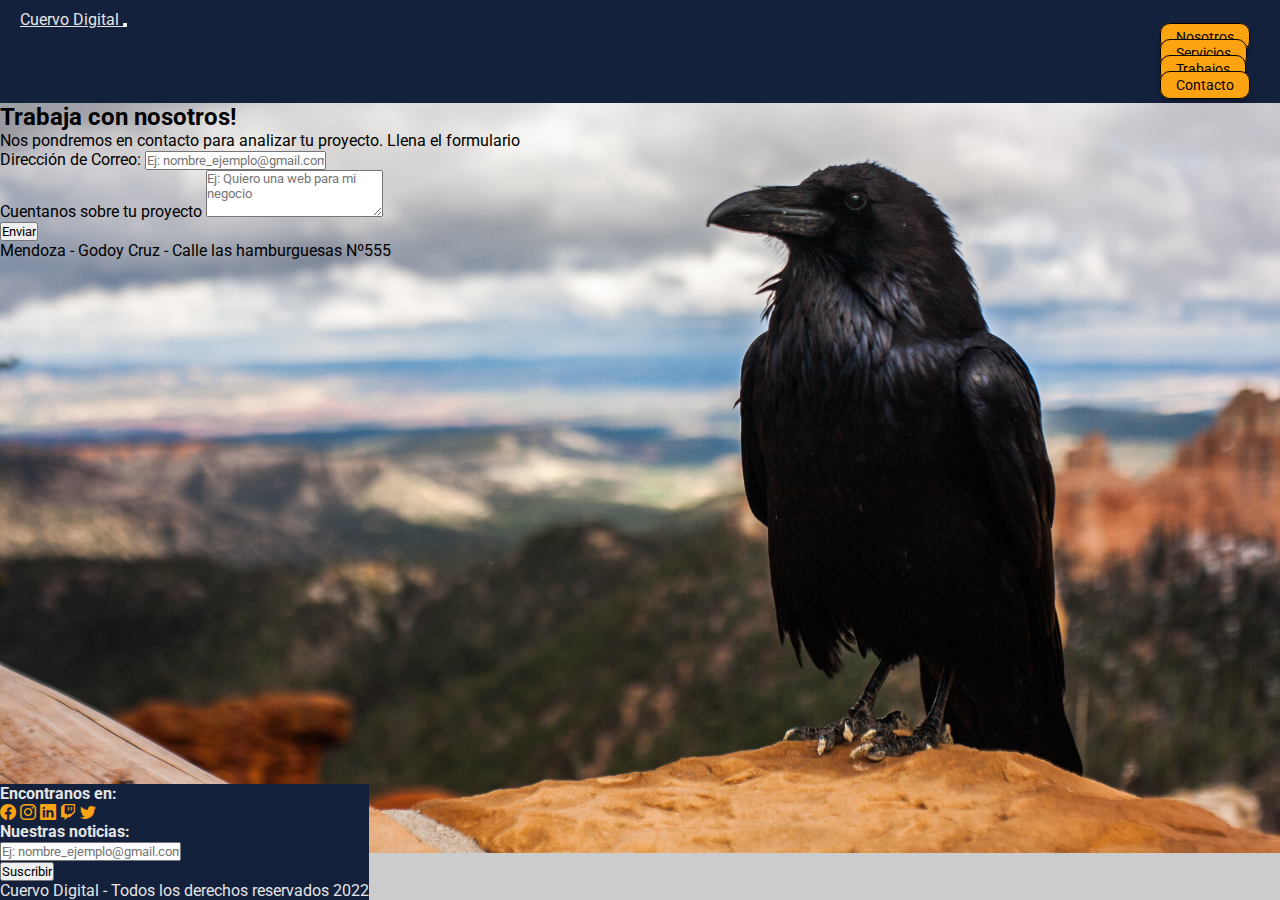
==== pages/contacto.html @ 84fa98e8 "commit inicial" ====
<!DOCTYPE html>
<html lang="en">

<head>
    <meta charset="UTF-8">
    <meta http-equiv="X-UA-Compatible" content="IE=edge">
    <meta name="viewport" content="width=device-width, initial-scale=1.0">
    <!-- Título Página -->
    <title>Contacto - Cuervo Digital</title>
    <!-- Fuente Roboto -->
    <link rel="preconnect" href="https://fonts.googleapis.com">
    <link rel="preconnect" href="https://fonts.gstatic.com" crossorigin>
    <link href="https://fonts.googleapis.com/css2?family=Roboto:wght@400;500;700&display=swap" rel="stylesheet">
    <!-- Estilos con CSS -->
    <link href="https://cdn.jsdelivr.net/npm/bootstrap@5.2.1/dist/css/bootstrap.min.css" rel="stylesheet"
        integrity="sha384-iYQeCzEYFbKjA/T2uDLTpkwGzCiq6soy8tYaI1GyVh/UjpbCx/TYkiZhlZB6+fzT" crossorigin="anonymous">
    <link rel="stylesheet" href="https://cdn.jsdelivr.net/npm/bootstrap-icons@1.9.1/font/bootstrap-icons.css">
    <link rel="stylesheet" href="../css/styles.css">
</head>

<body>
    <!-- barra de navegación -->
    <header class="navbar navbar-expand-lg barra_nav">
        <div class="container-fluid">
            <a class="navbar-brand fs-1 fw-bold logo" href="../index.html" class=>Cuervo Digital </a>
            <button class="navbar-toggler" type="button" data-bs-toggle="collapse" data-bs-target="#navbarNavDropdown"
                aria-controls="navbarNavDropdown" aria-expanded="false" aria-label="Toggle navigation">
                <span class="navbar-toggler-icon"></span>
            </button>
            <nav class="collapse navbar-collapse justify-content-end" id="navbarNavDropdown">
                <ul class="navbar-nav fs-4">
                    <li class="nav-item"><a class="nav-link" href="../pages/nosotros.html">Nosotros</a></li>
                    <li class="nav-item"><a class="nav-link" href="../pages/servicios.html">Servicios</a></li>
                    <li class="nav-item"><a class="nav-link" href="../pages/trabajos.html">Trabajos</a></li>
                    <li class="nav-item"><a class="nav-link" href="../pages/contacto.html">Contacto</a></li>
                </ul>
            </nav>
        </div>
    </header>

    <!-- Cuerpo página -->
    <main>

        <section class="container p-5">
            <h2 class="fs-1">Trabaja con nosotros!</h2>
            <p class="fs-4">Nos pondremos en contacto para analizar tu proyecto. Llena el formulario</p>
            <form action="">

                <div class="mb-3">
                    <label for="email" class="form-label">Dirección de Correo:</label>
                    <input type="email" class="form-control" id="email" placeholder="Ej: nombre_ejemplo@gmail.com">
                </div>

                <div class="mb-3">
                    <label for="mensaje" class="form-label">Cuentanos sobre tu proyecto</label>
                    <textarea class="form-control" id="mensaje" rows="3"
                        placeholder="Ej: Quiero una web para mi negocio"></textarea>
                </div>

                <div class="d-flex justify-content-center">
                    <input type="submit" value="Enviar" class="btn btn-dark">
                </div>

            </form>



        </section>


        <!-- mapa ubicación-->
        <div class="container">
            <p class="fs-6">Mendoza - Godoy Cruz - Calle las hamburguesas Nº555</p>
            <iframe
                src="https://www.google.com/maps/embed?pb=!1m18!1m12!1m3!1d26804.48727013532!2d-68.8585191!3d-32.8833352!2m3!1f0!2f0!3f0!3m2!1i1024!2i768!4f13.1!3m3!1m2!1s0x967e093ec45179bf%3A0x205a78f6d20efa3a!2sMendoza%2C%20Capital%2C%20Mendoza!5e0!3m2!1ses-419!2sar!4v1661893914285!5m2!1ses-419!2sar"
                width="100%" height="300" style="border:10px;" allowfullscreen="" loading="lazy"
                referrerpolicy="no-referrer-when-downgrade"></iframe>
        </div>
    </main>

    <!-- Pie de página con redes sociales -->
    <footer class="container-fluid barra_foot p-2">
        <div class="container">
            <div class="row">
                <div class="d-flex flex-column col-12 col-lg-6">
                    <h4 class="text-center">Encontranos en:</h4>
                    <div class="d-flex fs-2 justify-content-around p-2">
                        <a href="https://www.facebook.com/" target="_blank"><i class="bi bi-facebook"></i></a>
                        <a href="https://www.instagram.com" target="_blank"><i class="bi bi-instagram"></i></a>
                        <a href="https://ar.linkedin.com/" target="_blank"><i class="bi bi-linkedin"></i></a>
                        <a href="https://www.twitch.tv/" target="_blank"><i class="bi bi-twitch"></i></a>
                        <a href="https://twitter.com/home" target="_blank"><i class="bi bi-twitter"></i></a>
                    </div>
                </div>

                <div class="d-flex flex-column col-12 col-lg-6">
                    <h4>Nuestras noticias:</h4>
                    <div class="d-flex align-items-center justify-content-around">
                        <div class="w-75">
                            <input type="email" class="form-control" id="email"
                                placeholder="Ej: nombre_ejemplo@gmail.com">
                        </div>
                        <div class="d-flex justify-content-end">
                            <input type="submit" value="Suscribir" class="btn btn-dark">
                        </div>
                    </div>
                </div>
            </div>
            <p class="text-center m-1 p-2 fs-6 border-top">Cuervo Digital - Todos los derechos reservados 2022</p>
        </div>
    </footer>

    <script src="https://cdn.jsdelivr.net/npm/bootstrap@5.2.1/dist/js/bootstrap.bundle.min.js"
        integrity="sha384-u1OknCvxWvY5kfmNBILK2hRnQC3Pr17a+RTT6rIHI7NnikvbZlHgTPOOmMi466C8"
        crossorigin="anonymous"></script>

</body>

</html>
---- css/styles.css ----
/* reseteo CSS y fuentes */
* {
  font-family: 'Roboto', sans-serif;
  margin: 0;
  padding: 0;
  box-sizing: border-box;
}

/* fondo de las paginas */
body {
  background-image: url("../assets/img/Fondo.jpg");
  background-color: #cccccc;
  background-position: top;
  background-repeat: no-repeat;
  background-size: cover;
}

/* barra navegador superior */
.barra_nav {
  background-color: #14213D;
  overflow: auto;
  padding-top: 10px;
  padding-bottom: 10px;
  padding-left: 20px;
  box-shadow: 20x 5px 5px #E5E5E5;
  font-family: 'Roboto';
}

.barra_nav .logo {
  font-family: 'Roboto';
  color: #E5E5E5;
}

.barra_nav ul {
  float: right;
  font-size: 14px;
  list-style: none;
}

.barra_nav ul li {
  padding-right: 15px;
  margin-right: 15px;
}

.barra_nav ul li a {
  font-family: 'Roboto';
  font-style: normal;
  width: 150px;
  left: 866px;
  top: 29px;
  color: #000000;
  background: #FCA311;
  border: 1px solid #000000;
  box-shadow: 0px 4px 4px rgba(0, 0, 0, 0.25);
  border-radius: 10px;
  padding: 5px 15px 5px 15px;
  text-align: center;
  text-decoration: none;
}

.barra_nav ul li a:hover {
  background-color: #E5E5E5;
  color: black;
  font-weight: 300;
  border-radius: 10px;
}

/* animaciones */
.animacion {
  animation-duration: 3s;
  animation-name: opacidad;
}

/* Imagenes */
.img-superpuesta {
  margin-left: 5vh;
  margin-top: 20vh;
}

/* Cajas servicios y trabajos */
.caja {
  background-color: #FCA311;
  color: #14213D;
  width: 200px;
  height: 200px;
  border: 3px solid #14213D;
  padding: 20px;
  min-width: 200px;
  margin: 10px;
  display: inline-block;
}

/* footer */
.barra_foot {
  position: fixed;
  bottom: 0;
  background-color: #14213D;
  color: #E5E5E5;
}

.barra_foot a i {
  color: #FCA311;
}

.barra_foot a i:hover {
  color: #E5E5E5;
}

@keyframes opacidad {
  from {
    opacity: 0%;
  }

  to {
    opacity: 100%;
  }
}
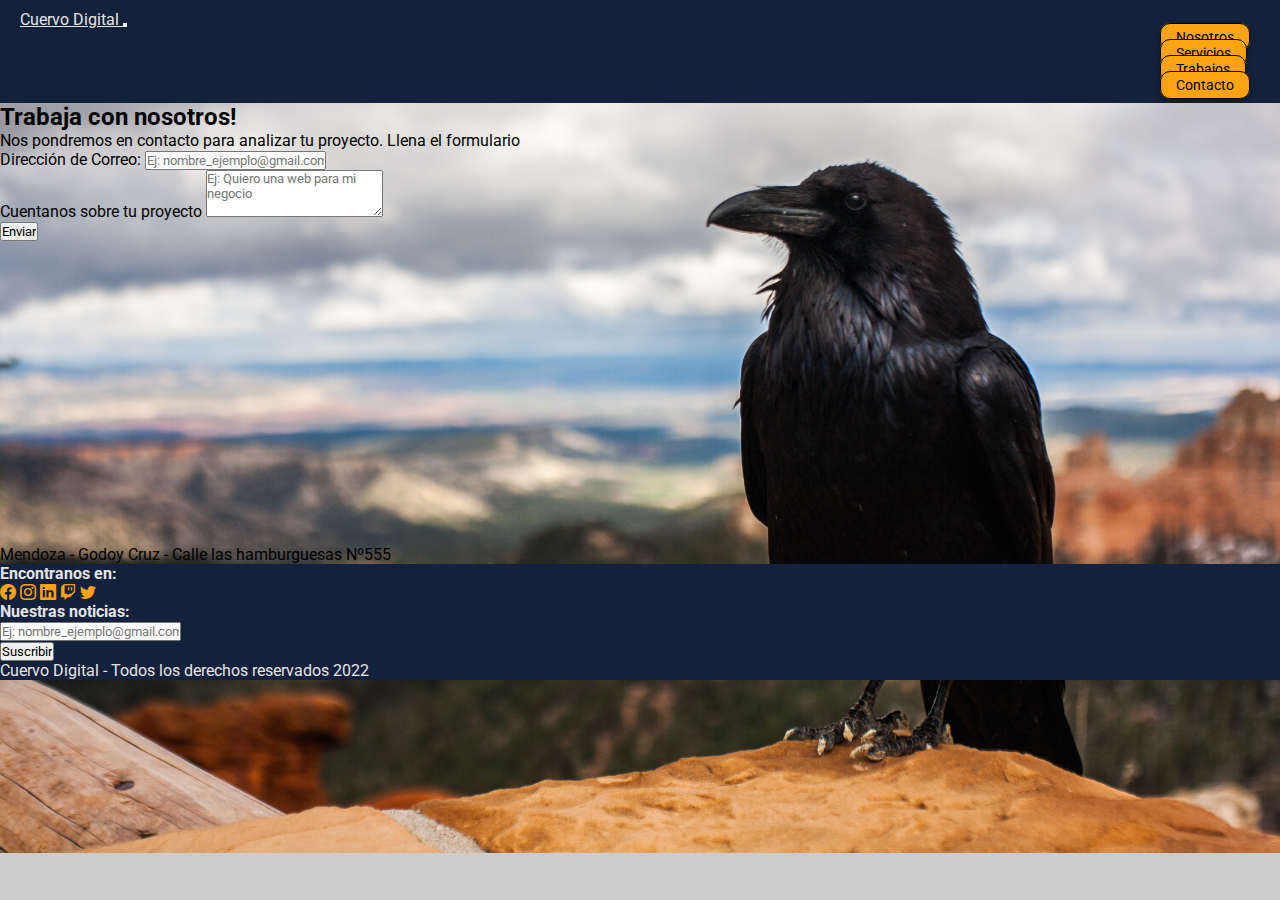
==== commit 0fb6f4e8: "correciones footer" ====
--- a/pages/contacto.html
+++ b/pages/contacto.html
@@ -70,11 +70,13 @@
 
         <!-- mapa ubicación-->
         <div class="container">
-            <p class="fs-6">Mendoza - Godoy Cruz - Calle las hamburguesas Nº555</p>
             <iframe
                 src="https://www.google.com/maps/embed?pb=!1m18!1m12!1m3!1d26804.48727013532!2d-68.8585191!3d-32.8833352!2m3!1f0!2f0!3f0!3m2!1i1024!2i768!4f13.1!3m3!1m2!1s0x967e093ec45179bf%3A0x205a78f6d20efa3a!2sMendoza%2C%20Capital%2C%20Mendoza!5e0!3m2!1ses-419!2sar!4v1661893914285!5m2!1ses-419!2sar"
                 width="100%" height="300" style="border:10px;" allowfullscreen="" loading="lazy"
                 referrerpolicy="no-referrer-when-downgrade"></iframe>
+        </div>
+        <div>
+            <p class="fs-6 text-center bg-white bg-opacity-25">Mendoza - Godoy Cruz - Calle las hamburguesas Nº555</p>
         </div>
     </main>
 
--- a/css/styles.css
+++ b/css/styles.css
@@ -87,13 +87,17 @@
   padding: 20px;
   min-width: 200px;
   margin: 10px;
+  border-radius: 10px;
   display: inline-block;
+  transition: 0.3s
+}
+
+.caja:hover {
+  transform: scale(1.05);
 }
 
 /* footer */
 .barra_foot {
-  position: fixed;
-  bottom: 0;
   background-color: #14213D;
   color: #E5E5E5;
 }
